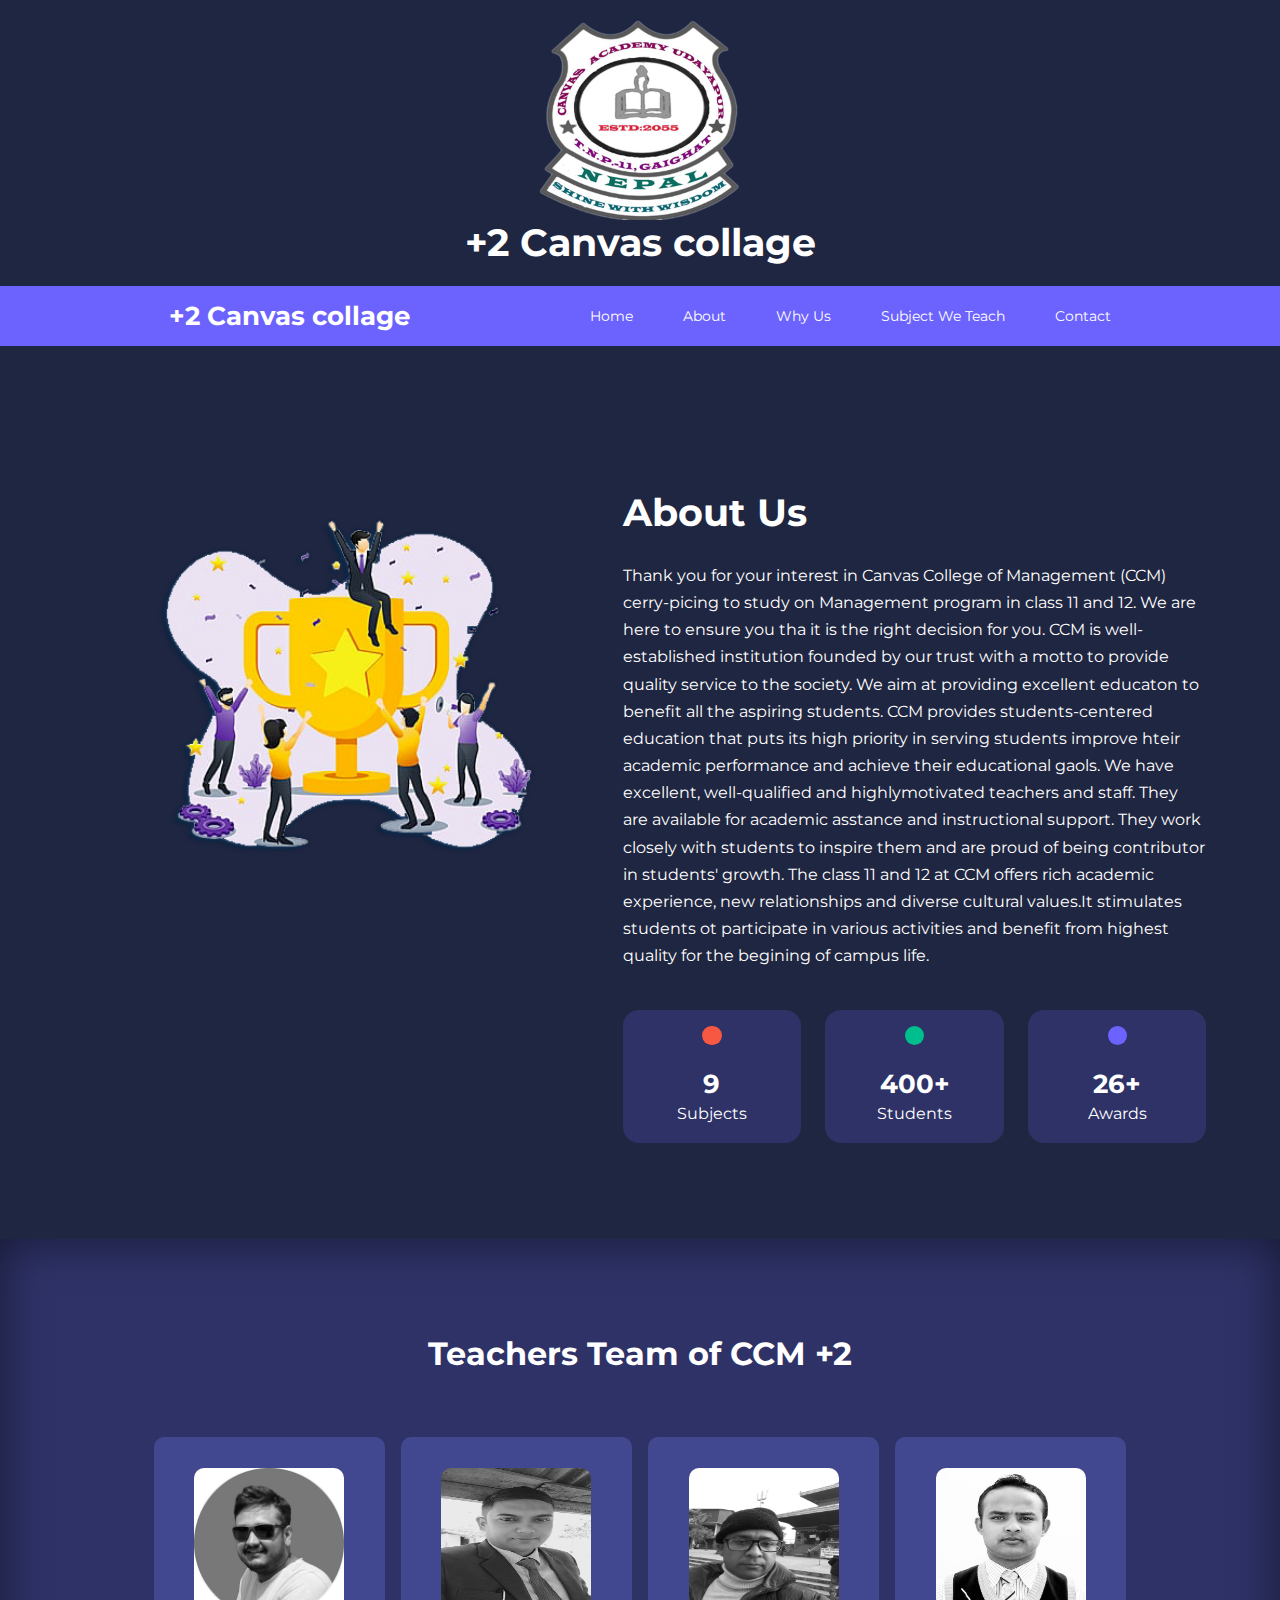
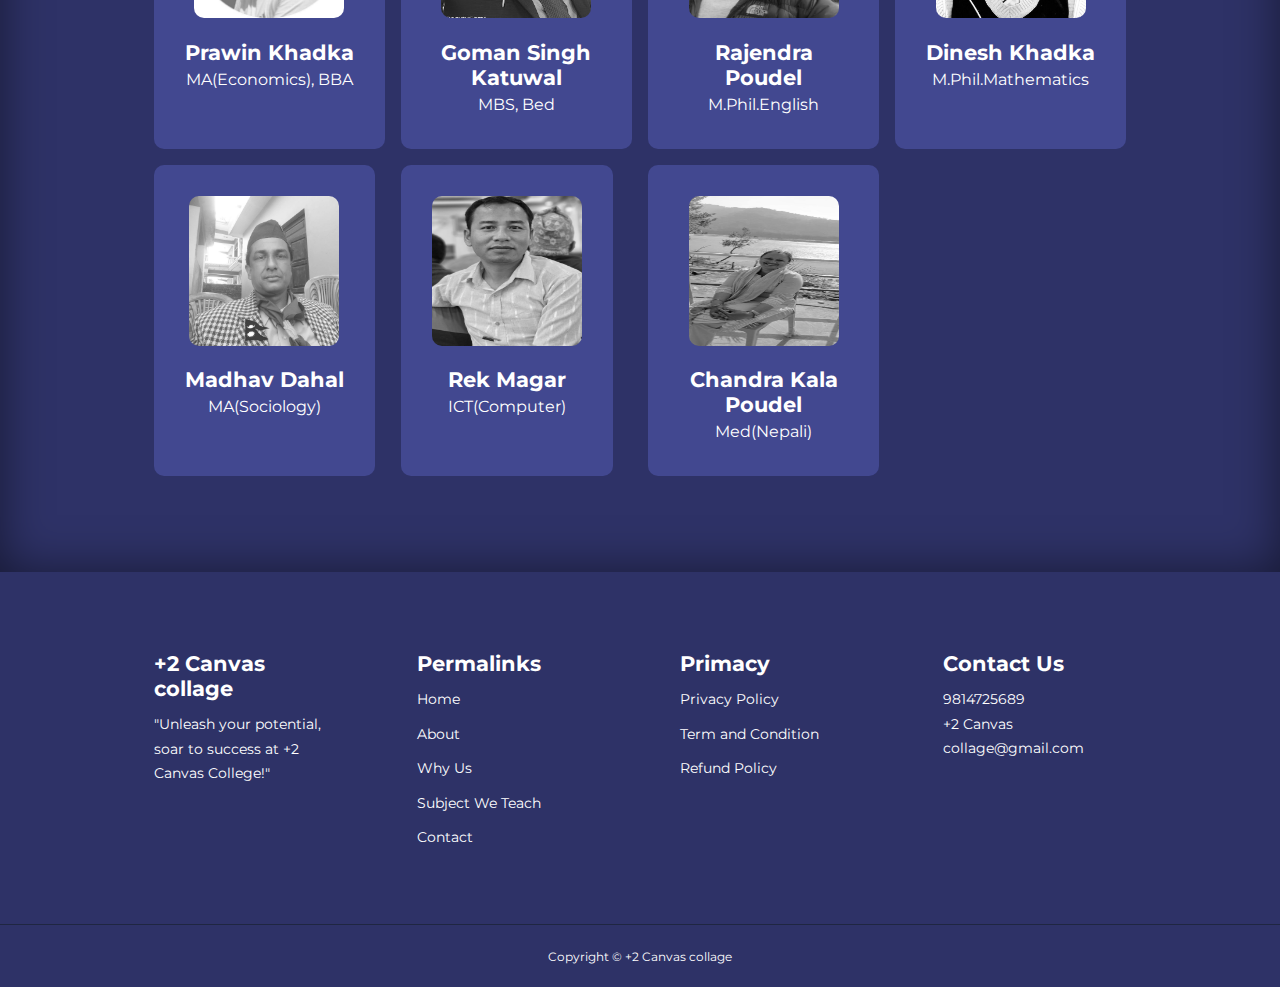
==== About/about.html @ f811fca7 "first commit" ====
<!DOCTYPE html>
<html lang="en">
  <head>
    <meta charset="UTF-8" />
    <meta http-equiv="X-UA-Compatible" content="IE=edge" />
    <meta name="viewport" content="width=device-width, initial-scale=1.0" />
    <title>School website</title>
    <!--Css link-->
    <link rel="stylesheet" type="text/css" href="../School website.css" />
    <!--about css-->
    <link rel="stylesheet" type="text/css" href="../About/about.css" />

    <!--javascript link-->
    <script src="../School website.js" defer></script>

    <!--Friconix ICONS-->
    <script defer src="https://friconix.com/cdn/friconix.js"></script>
    <script defer src="https://friconix.com/cdn/friconix-0.2271.js"></script>

    <!---Google Fonts-->
    <link rel="preconnect" href="https://fonts.googleapis.com" />
    <link rel="preconnect" href="https://fonts.gstatic.com" crossorigin />
    <link
      href="https://fonts.googleapis.com/css2?family=Montserrat:ital,wght@0,300;0,700;0,800;0,900;1,400;1,500;1,600&display=swap"
      rel="stylesheet"
    />

    <!---------------Favicon----------------------->
    <link
      rel="apple-touch-icon"
      sizes="180x180"
      href="../Favicon/apple-touch-icon.png"
    />
    <link
      rel="icon"
      type="image/png"
      sizes="32x32"
      href="../Favicon/favicon-32x32.png"
    />
    <link
      rel="icon"
      type="image/png"
      sizes="16x16"
      href="../Favicon/favicon-16x16.png"
    />
    <link rel="manifest" href="../Favicon/site.webmanifest" />
    <link
      rel="mask-icon"
      href="../Favicon/safari-pinned-tab.svg"
      color="#5bbad5"
    />
    <meta name="msapplication-TileColor" content="#da532c" />
    <meta name="theme-color" content="#ffffff" />

    <!--SWIPER JS -->
    <link
      rel="stylesheet"
      href="https://unpkg.com/swiper@8/swiper-bundle.min.css"
    />
    <script src="https://unpkg.com/swiper@8/swiper-bundle.min.js"></script>
  </head>
  <body>
    <div id="main-container">
      <div class="logo-header">
        <div>
          <img src="../course images/canvas logo copy.png" alt="" />
          <h1>+2 Canvas collage</h1>
        </div>
      </div>

      <nav class="universal-padding">
        <div class="container nav-container">
          <a href="../index.html"><h3>+2 Canvas collage</h3></a>
          <ul class="nav-menu">
            <li><a href="../index.html">Home</a></li>
            <li><a href="about.html">About</a></li>
            <li><a href="../Why Us/WhyUs.html">Why Us</a></li>
                    <li><a href="../Course/course.html">Subject We Teach</a></li>
            <li><a href="../Contact/contact.html">Contact</a></li>
          </ul>
          <button id="open-menu-btn">
            <i class="fi-xnsuxl-three-bars-solid"></i>
          </button>
          <button id="close-menu-btn">
            <i class="fi-cnsuxl-times-solid"></i>
          </button>
        </div>
      </nav>
      <!-----------------END OF NAVBAR------------------------>

      <!-----------------START OF ACHIVEMENTS------------------------>

      <section class="about_achievements">
        <div class="container about_achievements-container">
          <div class="about_achivements-left">
            <img src="../course images/achivement photo copy.png" alt="" />
          </div>

          <div class="about_achievements-right">
            <h1>About Us</h1>
            <p>
              Thank you for your interest in Canvas College of Management (CCM)
              cerry-picing to study on Management program in class 11 and 12. We
              are here to ensure you tha it is the right decision for you. CCM
              is well-established institution founded by our trust with a motto
              to provide quality service to the society. We aim at providing
              excellent educaton to benefit all the aspiring students. CCM
              provides students-centered education that puts its high priority
              in serving students improve hteir academic performance and achieve
              their educational gaols. We have excellent, well-qualified and
              highlymotivated teachers and staff. They are available for
              academic asstance and instructional support. They work closely
              with students to inspire them and are proud of being contributor
              in students' growth. The class 11 and 12 at CCM offers rich
              academic experience, new relationships and diverse cultural
              values.It stimulates students ot participate in various activities
              and benefit from highest quality for the begining of campus life.
            </p>

            <div class="achievemnts_cards">
              <article class="achievement-card">
                <span class="achievement-icons">
                  <i class="fi-xwluxl-videocamera-wide"></i>
                </span>
                <h3>9</h3>
                <p>Subjects</p>
              </article>

              <article class="achievement-card">
                <span class="achievement-icons">
                  <i class="fi-xnsuxl-team-solid"></i>
                </span>
                <h3>400+</h3>
                <p>Students</p>
              </article>

              <article class="achievement-card">
                <span class="achievement-icons">
                  <i class="fi-xnsuxl-cup-solid"></i>
                </span>
                <h3>26+</h3>
                <p>Awards</p>
              </article>
            </div>
          </div>
        </div>
      </section>

      <!-----------------END OF ACHIVEMENTS------------------------>

      <!-----------------START MEET OUR TEAM------------------------>

      <section class="team">
        <h2>Teachers Team of CCM +2</h2>
        <div class="container team_container">
          <article class="team_member">
            <div class="team_member-image">
              <img src="../student images/cs1.jpg" alt="" />
            </div>
            <div class="team_member-info">
              <h4>Prawin Khadka</h4>
              <p>MA(Economics), BBA</p>
            </div>
            <div class="team_member-socials">
              <a href=""><i class="fi-snsuxl-facebook"></i></a>
              <a href=""><i class="fi-xnsuxl-instagram"></i></a>
              <a href=""><i class="fi-xnsuxl-twitter-solid"></i></a>
            </div>
          </article>

          <article class="team_member">
            <div class="team_member-image">
              <img src="../student images/cs2.jpg" alt="" />
            </div>
            <div class="team_member-info">
              <h4>Goman Singh Katuwal</h4>
              <p>MBS, Bed</p>
            </div>
            <div class="team_member-socials">
              <a href=""><i class="fi-snsuxl-facebook"></i></a>
              <a href=""><i class="fi-xnsuxl-instagram"></i></a>
              <a href=""><i class="fi-xnsuxl-twitter-solid"></i></a>
            </div>
          </article>

          <article class="team_member">
            <div class="team_member-image">
              <img src="../student images/cs3.jpg" alt="" />
            </div>
            <div class="team_member-info">
              <h4>Rajendra Poudel</h4>
              <p>M.Phil.English</p>
            </div>
            <div class="team_member-socials">
              <a href=""><i class="fi-snsuxl-facebook"></i></a>
              <a href=""><i class="fi-xnsuxl-instagram"></i></a>
              <a href=""><i class="fi-xnsuxl-twitter-solid"></i></a>
            </div>
          </article>

          <article class="team_member">
            <div class="team_member-image">
              <img src="../student images/cs4.jpg" alt="" />
            </div>
            <div class="team_member-info">
              <h4>Dinesh Khadka</h4>
              <p>M.Phil.Mathematics</p>
            </div>
            <div class="team_member-socials">
              <a href=""><i class="fi-snsuxl-facebook"></i></a>
              <a href=""><i class="fi-xnsuxl-instagram"></i></a>
              <a href=""><i class="fi-xnsuxl-twitter-solid"></i></a>
            </div>
          </article>

          <article class="team_member">
            <div class="team_member-image">
              <img src="../student images/cs5.jpg" alt="" />
            </div>
            <div class="team_member-info">
              <h4>Madhav Dahal</h4>
              <p>MA(Sociology)</p>
            </div>
            <div class="team_member-socials">
              <a href=""><i class="fi-snsuxl-facebook"></i></a>
              <a href=""><i class="fi-xnsuxl-instagram"></i></a>
              <a href=""><i class="fi-xnsuxl-twitter-solid"></i></a>
            </div>
          </article>

          <article class="team_member">
            <div class="team_member-image">
              <img src="../student images/cs6.jpg" alt="" />
            </div>
            <div class="team_member-info">
              <h4>Rek Magar</h4>
              <p>ICT(Computer)</p>
            </div>
            <div class="team_member-socials">
              <a href=""><i class="fi-snsuxl-facebook"></i></a>
              <a href=""><i class="fi-xnsuxl-instagram"></i></a>
              <a href=""><i class="fi-xnsuxl-twitter-solid"></i></a>
            </div>
          </article>

          <article class="team_member">
            <div class="team_member-image">
              <img src="../student images/cs7.jpg" alt="" />
            </div>
            <div class="team_member-info">
              <h4>Chandra Kala Poudel</h4>
              <p>Med(Nepali)</p>
            </div>
            <div class="team_member-socials">
              <a href=""><i class="fi-snsuxl-facebook"></i></a>
              <a href=""><i class="fi-xnsuxl-instagram"></i></a>
              <a href=""><i class="fi-xnsuxl-twitter-solid"></i></a>
            </div>
          </article>

          <!-- <article class="team_member">
                    <div class="team_member-image">
                        <img src="../meet team images/Team (8).jpg" alt="">
                    </div>
                    <div class="team_member-info">
                        <h4>Shatta Wale</h4>
                        <p>Expert Tutor</p>
                    </div>
                    <div class="team_member-socials">
                        <a href=""><i class="fi-snsuxl-facebook"></i></a>
                        <a href=""><i class="fi-xnsuxl-instagram"></i></a>
                        <a href=""><i class="fi-xnsuxl-twitter-solid"></i></a>
                    </div>
                </article> -->
        </div>
      </section>

      <!-----------------END OF MEET OUR TEAM------------------------>

      <!--------------------START FOOTER SECTION--------------------->
      <footer class="footer">
        <div class="container footer-container">
          <div class="footer-1">
            <a href="" class="footer-logo"><h4>+2 Canvas collage</h4></a>
            <p>
              "Unleash your potential, soar to success at +2 Canvas College!"
            </p>
          </div>

          <div class="footer-2">
            <h4>Permalinks</h4>
            <ul class="foot-menu">
              <li><a href="../index.html">Home</a></li>
              <li><a href="about.html">About</a></li>
              <li><a href="../Why Us/WhyUs.html">Why Us</a></li>
              <li><a href="../Course/course.html">Subject We Teach</a></li>
              <li><a href="../Contact/contact.html">Contact</a></li>
            </ul>
          </div>

          <div class="footer-3">
            <h4>Primacy</h4>
            <div class="primacy">
              <li><a href="">Privacy Policy</a></li>
              <li><a href="">Term and Condition</a></li>
              <li><a href="">Refund Policy</a></li>
            </div>
          </div>

          <div class="footer-4">
            <h4>Contact Us</h4>
            <div>
              <p>9814725689</p>
              <p>+2 Canvas collage@gmail.com</p>
            </div>

            <div class="social-icon">
              <a href=""><i class="fi-snsuxl-facebook"></i></a>
              <a href=""><i class="fi-xnsuxl-instagram"></i></a>
              <a href=""><i class="fi-xnsuxl-twitter-solid"></i></a>
              <a href=""><i class="fi-xnsuxl-whatsapp"></i></a>
              <a href=""><i class="fi-xnsuxl-github"></i></a>
            </div>
          </div>
        </div>
        <div class="copyright-footer">
          <small>Copyright &copy; +2 Canvas collage</small>
        </div>
      </footer>
      <!--------------------END OF  FOOTER SECTION--------------------->
    </div>
  </body>
</html>
---- School website.css ----
*{
margin: 0px;
padding: 0px;
text-decoration: none;
box-sizing: border-box;
list-style: 0px;
outline: 0px;
}
:root{
    --color-pramary:#6c63ff;
    --color-success:#00bf8e;
    --color-warning:#f7c94b;
    --color-danger:#f75842;
    --color-danger-varient:rgba(247,88,66,0.4);
    --color-white:#fff;
    --color-light:#rgba(255,255,255,0.7);
    --color-black:#000;
    --color-bg1:#1f2641;
    --color-bg2:#2e3267;
    --color-bg3:#424890;

    --contatiner-width-lg:76%;
    --contatiner-width-md:90%;
    --contatiner-width-sm:94%;
    

    --transition:all 400ms ease;
}
body{
    font-family: 'Montserrat', sans-serif;
    line-height: 1.7;
    color:var(--color-white);
    background: var(--color-bg1);
}
#main-container{
    font-family: 'Montserrat', sans-serif;
    line-height: 1.7;
    color:var(--color-white);
    background: var(--color-bg1);
    overflow: hidden;

}

.container{
    width:var(--contatiner-width-lg);
    margin:0 auto;
}

 section{
     padding: 6rem 0;
 }
 section h2{
     text-align:center;
     margin-bottom: 4rem;
 }
 h1,h2,h3,h4,h5{
     line-height: 1.2;
 }
 h1{
     font-size:2.4rem;
 }
h2{
    font-size: 2rem;
}
h3{font-size: 1.6rem;}

h4{
    font-size: 1.3rem;
}
a{
    color: var(--color-white);
}
img{
    width:100%;
    display:block;
    object-fit:cover;
}
.btn{
    display: inline-block;
    background: var(--color-danger);
    color:var(--color-black);
    padding:1rem 2rem;
    border: 1px solid transparent;
    font-weight: bold;
    transition: var(--transition);
    border-radius: 20px;
    margin-top: 20px;
    margin-bottom: 20px;
}
.btn:hover{
    background: transparent;
    color: var(--color-white);
    border-color: var(--color-white);
}

.btn-pramary{
    background:var(--color-danger);
    color: var(--color-white);
}
/*LOGO HEADER*/
.logo-header img{
    width: 200px;
    height: 200px;
    object-fit: cover;
    margin: auto;
}
.logo-header{
    text-align: center;
    margin: 20px 0px;
}
/*****---NAVBAR---*******/
.universal-padding{
    padding: 0px 20px;}

/*======CHANGE THE COLOR OF NAVBAR WHEN SCROLLING USING JAVASCRIPT===============*/
.nav-scroll{
    position: fixed;
    top: 0px;
}
nav{
    background:var(--color-pramary);
    width:100%;
    height: 60px;
    z-index: 11;
}
.nav-container{
    height: 100%;
    display: flex;
    justify-content: space-between;
    align-items: center;
    position: relative;
}
nav button{
    display: none;
}

.nav-menu{
    display: flex;
    align-items: center;
    
}

.nav-menu a{
    font-size: 0.9rem;
    transition: var(--transition);
}
.nav-menu a:hover{
    color: var(--color-bg2);
}
.nav-menu li{
    list-style: none;
    margin-left: 50px;
}

/*-------------END OF NAVBAR--------------*/

/*=====================HEADER STRTED===============================*/
header{
    position: relative;
    top:1rem;
    overflow: hidden;
    height: 90vh;
    margin-bottom: 5rem;
}
.header-container{
    display: grid;
    grid-template-columns: 1fr 1fr;
    align-items: center;
    gap: 5rem;
    height: 100%;
}

.header-left h1{
    margin-bottom: 20px;

}

.header-right-images img{
    border-radius: 10px;
    height: 350px;
    
    
}
/*================END OF HEADER===========================*/


/*================CATEGORIES START===========================*/
.categories{
    
    background: var(--color-bg2);
    height: 420px;
    width: 100%;
}
.categories h1{
    line-height: 1;
    margin-bottom: 3rem;
}
.categories-container{
    display: grid;
    grid-template-columns: 50% 50%;
    gap: 4rem;
    padding: 0px;

}

.categories-right{
    display: grid;
    grid-template-columns: repeat(2,2fr);
    gap: 1rem;
}
.catetory{
    background: var(--color-bg3);
    padding: 1.2rem;
    border-radius: 2rem;
    transition: var(--transition);
    text-align: center;
    font-size: 12px;
    width: 180px;
    
}

.catetory:hover{
    box-shadow: 0 3rem 3rem rgba(0,0,0,0.3);
    z-index: 1;
}

.catetory:nth-child(2) .category-icon{
    background: var(--color-danger);

}

.catetory:nth-child(3) .category-icon{
    background: var(--color-success);

}

.catetory:nth-child(4) .category-icon{
    background: var(--color-warning);

}

.catetory:nth-child(5) .category-icon{
    background: var(--color-success);

}

.catetory:nth-child(6) .category-icon{
    background: var(--color-danger);

}

.category-icon{
    background: var(--color-pramary);
    padding: 0.7rem;
    border-radius: 0.9rem;
}
.catetory h5{
    margin: 1rem 0 1rem;
}
/*=================================POPULAR COURCES========================*/
.course-image img{
    height: 200px;
    width: 300px;
    border-radius: 10px;
    margin-bottom: 20px;
}


.courses{
    margin-top: 80px;
    padding: 40px;
}

.course{
    background: var(--color-bg2);
    text-align: center;
    padding: 10px;
    border-radius: 10px;
    border:1px solid transparent;
    transition:var(--transition);
    display: flex;
    flex-direction: column;
    justify-content: space-between;
    align-items: center;

}

.course:hover{
    border-color: var(--color-pramary);
    background: transparent;
}
.courses-container{
    display: grid;
    grid-template-columns: repeat(3,1fr);
    gap: 2rem;
    text-align: center;
}

.course h4{
    margin-bottom: 20px;
}
.course p{
    font-size: 15px;
}

/*================END OF CATEGORIES ===========================*/


/*================START FAQ ASK QUESTION ===========================*/
.faqs{
    background: var(--color-bg1);
    box-shadow:inset 0 0 3rem rgba(0,0,0,0.5);

}
.faqs-container{
    display: grid;
    grid-template-columns: 1fr 1fr;
    gap:1rem;
}
.faq{
    padding: 1.2rem;
    display: flex;
    align-items: center;
    gap: 4rem;
    height: fit-content;
    background: var(--color-pramary);
    cursor: pointer;
}
.faq h4{
    font-size: 1rem;
    line-height: 2.2;

}
.faq-icons{
    align-self: flex-start;
    font-size: 1.2rem;
}
.faq p{
    margin-top: 0.8rem;
    display: none;
}
.faq.open p{
    display: block;
}

/*================END OF  FAQ ASK QUESTION ===========================*/


/*================TESTIMONIALS START ===========================*/

.testimonal-container{
    overflow: hidden;
    position: relative;
    margin-bottom: 5rem;

}

.testimonal{
    padding-top: 2rem;

}

.avatar{
    width:80px;
    height:80px;
    border-radius: 50%;
    overflow: hidden;
    margin: 0 auto 1rem;
    border: 1rem solid var(--color-bg2);
}
.avatar img{
    border-radius: 10px;
} 

.testimonial-info{
    text-align: center;

}

.testimonial-body{
    background-color: var(--color-pramary);
    padding:23px;
    margin-top:40px;
    position: relative;
    height: 380px;
 
}

.testimonial-body::before{
    content: "";
    background:linear-gradient(135deg,transparent,var(--color-pramary),var(--color-pramary),var(--color-pramary));
    height: 40px;
    width: 40px;
    position: absolute;
    left: 48%;
    top:-20px;
    transform: rotate(45deg);

}

/*================FOOTER SECTION START ===========================*/
footer{
    background: var(--color-bg2);
    padding-top: 5rem;
    font-size: 0.9rem;
}
footer h4{
    margin-bottom: 10px;
}
footer li{
    list-style: none;
    margin-bottom: 10px;

}

footer li:hover{
   text-decoration: underline;

}

.footer-container{
    margin-bottom: 1.2rem;
    display: grid;
    grid-template-columns: repeat(4,1fr);
    gap: 5rem;

}

.footer-1{
    margin:0 0 2rem;

}




.social-icon{
    display: flex;
    gap:10px;
    margin-top: 20px;

}
.social-icon a:hover{
    color: tomato;
}
.copyright-footer{
    text-align: center;
    margin-top: 4rem;
    padding:1.2rem 0;
    border-top: 1px solid var(--color-bg1);

}


/*================END OF FOOTER SECTION ===========================*/


/*========MEDIA QUERIES (TABLETS) RESPONSIVE WEBSITE===========================*/

@media screen and (max-width:1000px){
    .testimonial-body{
        height: 500px;
    }
.header-container{
    margin-top: 40px;
}
.container{
        width: var(--contatiner-width-md);
    }
h1{
    font-size: 30px;
}
h2{
    font-size: 1.7rem;
}
h3{
    font-size: 1.4rem;
}
h4{
    font-size: 1.2rem;
}
/*Opent and Close btn*/
#open-menu-btn,#close-menu-btn{
    position: relative;
    right: 1%;
    border: none;


    
}
/*-==========================NAVBAR=================================*/


nav button{
    display: inline-block;
    background: transparent;
    font-size: 1.8rem;
    color: var(--color-white);
    cursor: pointer;
}

nav button#close-menu-btn{
    display: none;

}



.nav-menu{
    position:relative;
    top: 16.6rem;
    right: -15%;
    height: fit-content;
    width: 18rem;
    flex-direction: column;
    gap: 0;
    display: none;
    z-index: 11;
  
}

.nav-menu li{
    width: 150%;
    height: 5.8rem;
    animation: animateNavItems 400ms linear forwards;
    transform-origin: top right;
    opacity: 0;
}
.nav-menu li:nth-child(2){
    animation-delay: 200ms;
}

.nav-menu li:nth-child(3){
    animation-delay: 400ms;
}

.nav-menu li:nth-child(4){
    animation-delay: 600ms;
}




@keyframes animateNavItems{
    0%{
  transform:rotateZ(-90deg) rotateX(90deg) scale(0.1);
    }
    100%{
        transform:rotateZ(0) rotateX(0) scale(1);
        opacity: 1;
    }
}
.nav-menu li a{
    background: var(--color-pramary);
    box-shadow: -4rem 6rem 10rem rgba(0,0,0,0.6);
    width: 100%;
    height: 100%;
    display: grid;
    place-items: center;

}

.nav-menu li a:hover{
    background: var(--color-bg1);
    color:var(--color-white);
}
/*=================HEADER======================*/
header{
    height: 52vh;
    padding: 0px;
    margin-top: -40px;

}

/*=================CATAGORIES======================*/
.categories{
    height: auto;
    padding-left: 10px;
}

.categories-container{
    grid-template-columns: 1fr;

}



/*=================COURSES======================*/
.courses-container{
    grid-template-columns: 1fr 1fr;
    margin-bottom: 20px;
}


/*=================FREQUENTLY ASK QUESTION======================*/
.faqs-container{
    grid-template-columns: 1fr; 
}

/*=================FOOTER======================*/
.footer-container{
    grid-template-columns: 1fr 1fr;
    
}

}



/*========MEDIA QUERIES (MOBILE) RESPONSIVE WEBSITE===========================*/
@media screen and (max-width:600px){
.none{
    display: none;
}
.head{
    height: 120vh !important;
}
    .nav-menu{
        right: 0%;
    }
    #order2{
        order: 2;
    }
    
.container{
    width: var(--contatiner-width-sm);
}
/*=================HEADER======================*/
header{
    height: 150vh;
}
.header-container{
    grid-template-columns: 1fr;
    height: 100vh;
    margin-top: 50px;
    text-align:center;
    margin-bottom: 40px;
}

.header-right-images{
    margin-top: -50px;
    
    
}

/*=================CATEGORIES======================*/
.categories{
    margin-top: 50px;
}
.categories-container{
    grid-template-columns: 1fr;
   
}

.categories-right{
    grid-template-columns: 1fr 1fr;
    margin-top: -20px;
}

.catetory{
    grid-template-columns: 1fr 1fr;
    width: 150px;
}  


/*=================COURCES======================*/
.courses{
    margin-top: 20px;
}
.courses-container{
    grid-template-columns: 1fr;
    justify-content: center;
}

/*=================FOOTER======================*/
.footer-container{
    grid-template-columns: 1fr;
    text-align: center;
    margin-top: -10px;
}
.footer{
    margin-top: -10px;
    
}
.social-icon{
    justify-content: center;
}


/*IMAGE SLIDER*/
.arrow{
        top: 30% !important;
    
    }
   
        .caption{
            bottom:40px !important;
            font-size: 20px !important;
            
            }
            .left{margin-left:-140px !important;}
            .right{margin-right:10px !important;}
}


/*IMAGE SLIDER*/
.image-width{width: 100%;
    height: 70vh;
    
}
#image-container{
position: relative;
width: 100%;

}

.arrow{
cursor: pointer;
position:absolute;
top: 45%;
background-color: rgba(238, 234, 227, 0.637);
color: black;
font-size: 20px;
padding: 10px 20px;
border-radius: 20px;
font-weight: bold;
}
.left{margin: 10px;}
.right{right: 10px;}

.arrow:hover{background-color: #fff;}

.caption{width: 100%;
position: absolute;
bottom:0px;
font-size: 30px;
color: white;
font-weight: bold;
text-align: center;
padding: 15px 2px;
}

.slide{display: none;}


.partical{
    background-repeat: no-repeat;
    background-size: cover !important;
    height: 160px;
    width: 160px;
}
.partical_card{
    display: flex;
    flex-wrap:wrap;
    gap: 20px;
}
.feature{
    border-radius: 10px;
    background: var(--color-pramary);
    padding: 0px 10px;
    display: flex;
    align-items: center;
    gap: 10px;
    height: 100px;
}
---- About/about.css ----
/*============================= START ACHIVEMENTS===================================*/
.about_achievements{
    margin-top: 3rem;

}

.about_achievements-container{
    display: grid;
    grid-template-columns: 40% 60%;
    gap:5rem;

}

.about_achievements-right > p{
    margin:1.6rem 0 2.5rem;

}

.achievemnts_cards{
    display: grid;
    grid-template-columns: repeat(3,1fr);
    gap: 1.5rem;

}

.achievement-card{
    background:var(--color-bg2);
    padding: 1rem;
    border-radius: 1rem;
    text-align: center;
    transition: var(--transition);

}

.achievement-card:hover{
    background: var(--color-bg3);
    box-shadow: 0 3rem 3rem rgba(0,0,0,0.3);
}

.achievement-icons{
    background: var(--color-danger);
    padding: 0.6rem;
    border-radius: 1rem;
    display: inline-block;
    margin-bottom: 1rem;
    font-size: 2rem;

}
.achievement-card:nth-child(2) .achievement-icons{
    background: var(--color-success);
}

.achievement-card:nth-child(3) .achievement-icons{
    background: var(--color-pramary);
}

/*============================= END OF  ACHIVEMENTS===================================*/


/*============================= MEET OUR TEAM===================================*/

.team{
    background: var(--color-bg2);
    box-shadow: inset 0 0 3rem rgba(0,0,0,0.5);
}

.team_container{
    display: grid;
    grid-template-columns: repeat(4,1fr);
    gap: 1rem;

}

.team_member{
    background: var(--color-bg3);
    
    border:1px solid transparent;
    border-radius: 10px;
    position: relative;
    overflow: hidden;
    padding:30px;
    width: fit-content;
  
    
    

}

.team_member:hover{
    background: transparent;
    border-color: var(--color-pramary);
}



.team_member-image img{
    width: 150px;
    height: 150px;
    filter: saturate(0);
    object-fit:fill;
    border-radius: 10px;
    margin: auto;



}

.team_member-image:hover img{
    filter: saturate(1);
}

.team_member-info {
    text-align: center;
    margin-top: 1.4rem;

}

.team_member-socials{
    position: absolute;
    top:20%;
    right: -100%;
    display: flex; 
    
    flex-direction: column;
    background: var(--color-pramary);
    border-radius: 1rem 0 0 1rem;
    box-shadow: -2rem 0 2rem rgba(0,0,0,0.3);
    transition: var(--transition);
}

.team_member:hover .team_member-socials{
    right:0%;
}

.team_member-socials a{
    padding: 10px ;
}

.team_member-socials a:hover{
    color: tomato;
}

/*============================= END OF  MEET OUR TEAM===================================*/

/*========MEDIA QUERIES (TABLETS) RESPONSIVE WEBSITE===========================*/
@media screen and (max-width:1000px){
    /*========ACHIVEMENT============*/
.about_achievements-container{
    grid-template-columns: 1fr;
}

/*========OUR TEAM============*/
.team_container{
    grid-template-columns: 1fr 1fr;
    margin:auto
}

.team_member img{
    margin-top: 20px;
    height: 290px;
    width: 260px;    
}
    
}

/*========MEDIA QUERIES (MOBILE) RESPONSIVE WEBSITE===========================*/

@media screen and (max-width:600px){
.team_member{
    width: fit-content;
    padding:0px 15px;
    
}

.team_member img{
    width: 130px;
    height: 130px;
}

.team_container{
    grid-template-columns: 1fr 1fr;
}

}
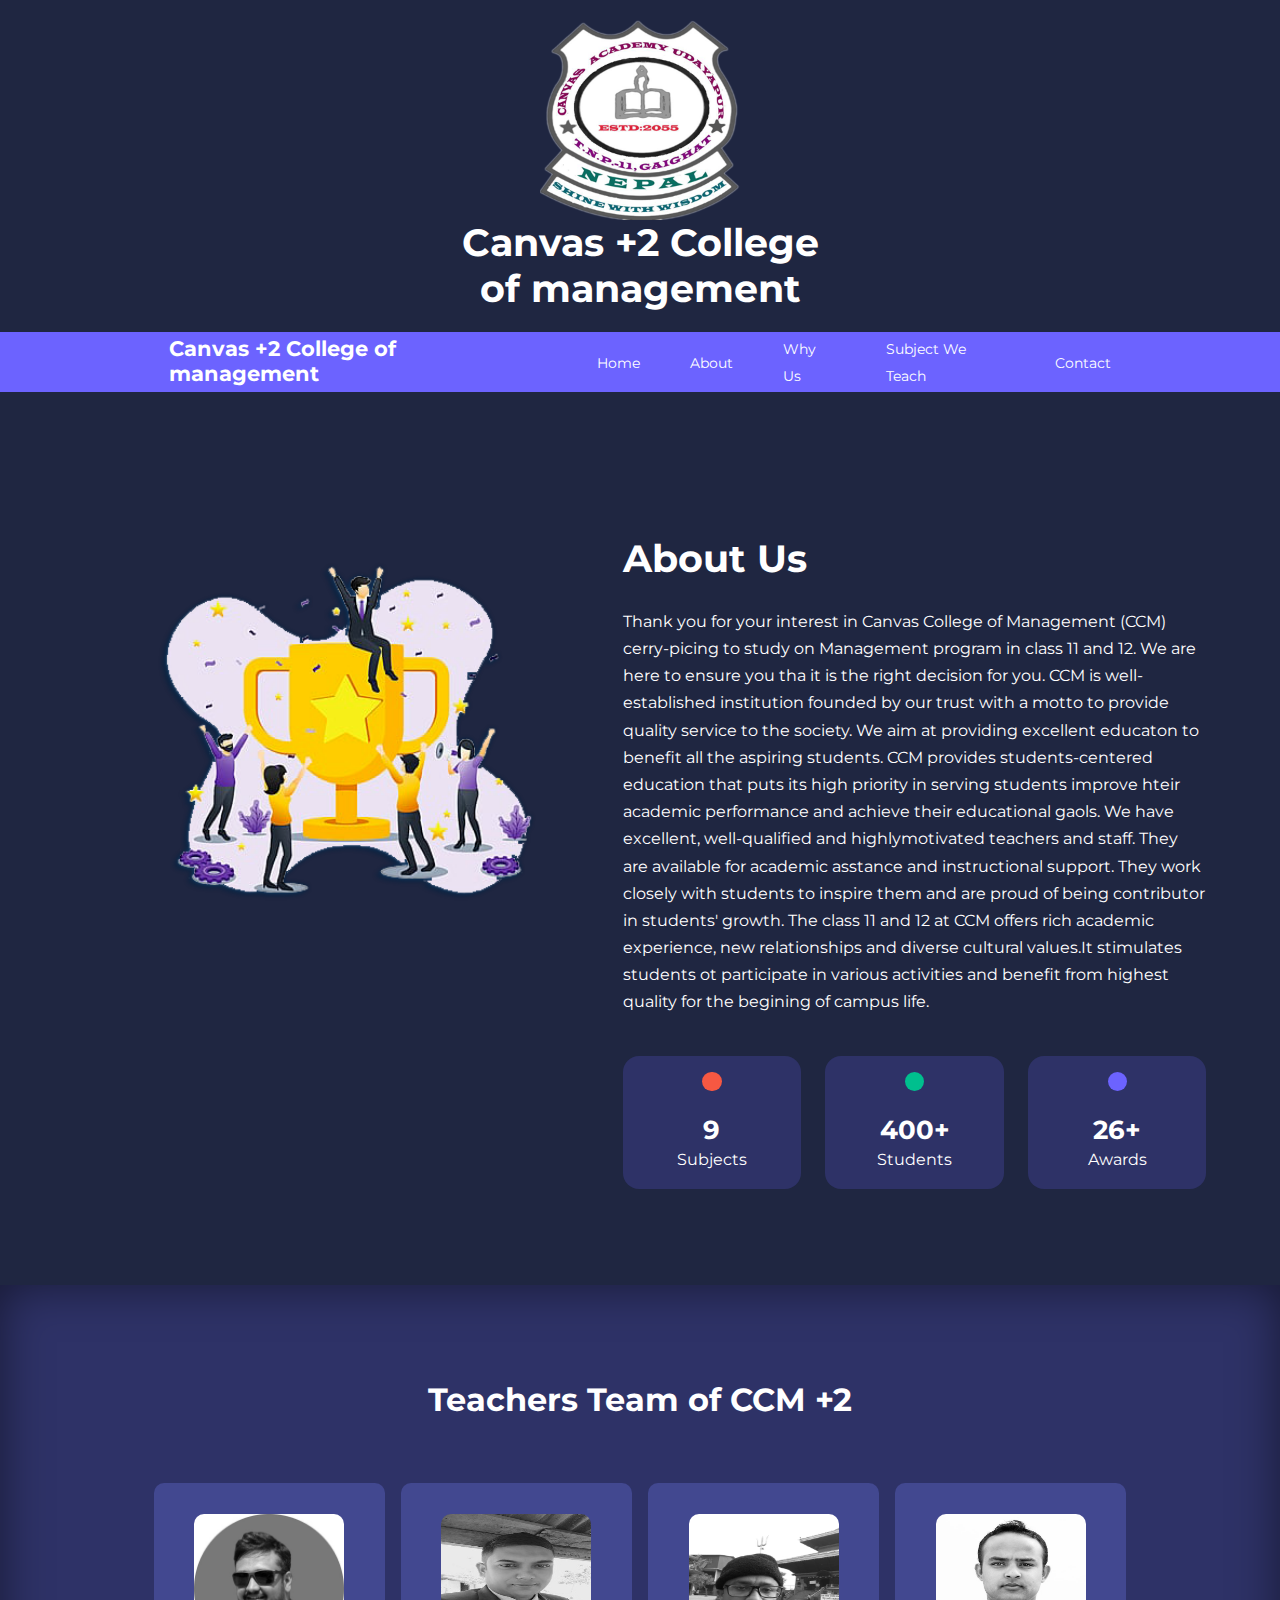
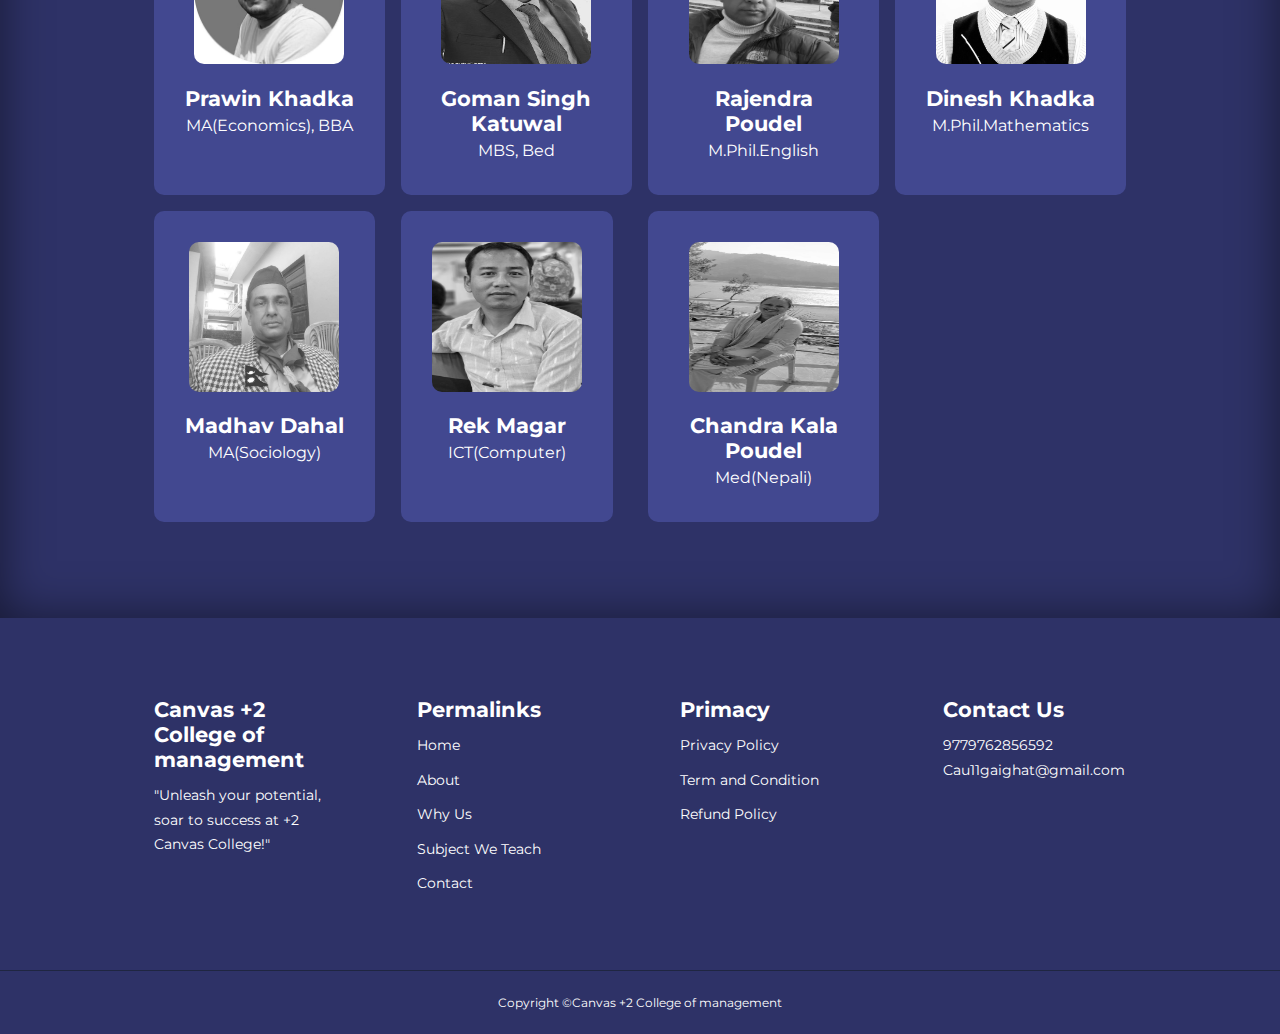
==== commit f9ca3dc3: "first commit" ====
--- a/About/about.html
+++ b/About/about.html
@@ -4,7 +4,7 @@
     <meta charset="UTF-8" />
     <meta http-equiv="X-UA-Compatible" content="IE=edge" />
     <meta name="viewport" content="width=device-width, initial-scale=1.0" />
-    <title>School website</title>
+    <title>Canvas +2 College of management</title>
     <!--Css link-->
     <link rel="stylesheet" type="text/css" href="../School website.css" />
     <!--about css-->
@@ -64,13 +64,13 @@
       <div class="logo-header">
         <div>
           <img src="../course images/canvas logo copy.png" alt="" />
-          <h1>+2 Canvas collage</h1>
+          <h1>Canvas +2 College </br> of management</h1>
         </div>
       </div>
 
       <nav class="universal-padding">
         <div class="container nav-container">
-          <a href="../index.html"><h3>+2 Canvas collage</h3></a>
+          <a href="../index.html"><h4>Canvas +2 College of management</h4></a>
           <ul class="nav-menu">
             <li><a href="../index.html">Home</a></li>
             <li><a href="about.html">About</a></li>
@@ -281,7 +281,7 @@
       <footer class="footer">
         <div class="container footer-container">
           <div class="footer-1">
-            <a href="" class="footer-logo"><h4>+2 Canvas collage</h4></a>
+            <a href="" class="footer-logo"><h4>Canvas +2 College of management</h4></a>
             <p>
               "Unleash your potential, soar to success at +2 Canvas College!"
             </p>
@@ -310,21 +310,21 @@
           <div class="footer-4">
             <h4>Contact Us</h4>
             <div>
-              <p>9814725689</p>
-              <p>+2 Canvas collage@gmail.com</p>
+              <p>9779762856592</p>
+              <p>Cau11gaighat@gmail.com</p>
             </div>
 
             <div class="social-icon">
-              <a href=""><i class="fi-snsuxl-facebook"></i></a>
+              <a href="https://www.facebook.com/Canvascollegeofmanagement"><i class="fi-snsuxl-facebook"></i></a>
               <a href=""><i class="fi-xnsuxl-instagram"></i></a>
               <a href=""><i class="fi-xnsuxl-twitter-solid"></i></a>
               <a href=""><i class="fi-xnsuxl-whatsapp"></i></a>
-              <a href=""><i class="fi-xnsuxl-github"></i></a>
+
             </div>
           </div>
         </div>
         <div class="copyright-footer">
-          <small>Copyright &copy; +2 Canvas collage</small>
+          <small>Copyright &copy;Canvas +2 College of management</small>
         </div>
       </footer>
       <!--------------------END OF  FOOTER SECTION--------------------->
--- a/School website.css
+++ b/School website.css
@@ -746,8 +746,8 @@
 .partical{
     background-repeat: no-repeat;
     background-size: cover !important;
-    height: 160px;
-    width: 160px;
+    height: 140px;
+    width: 140px;
 }
 .partical_card{
     display: flex;
